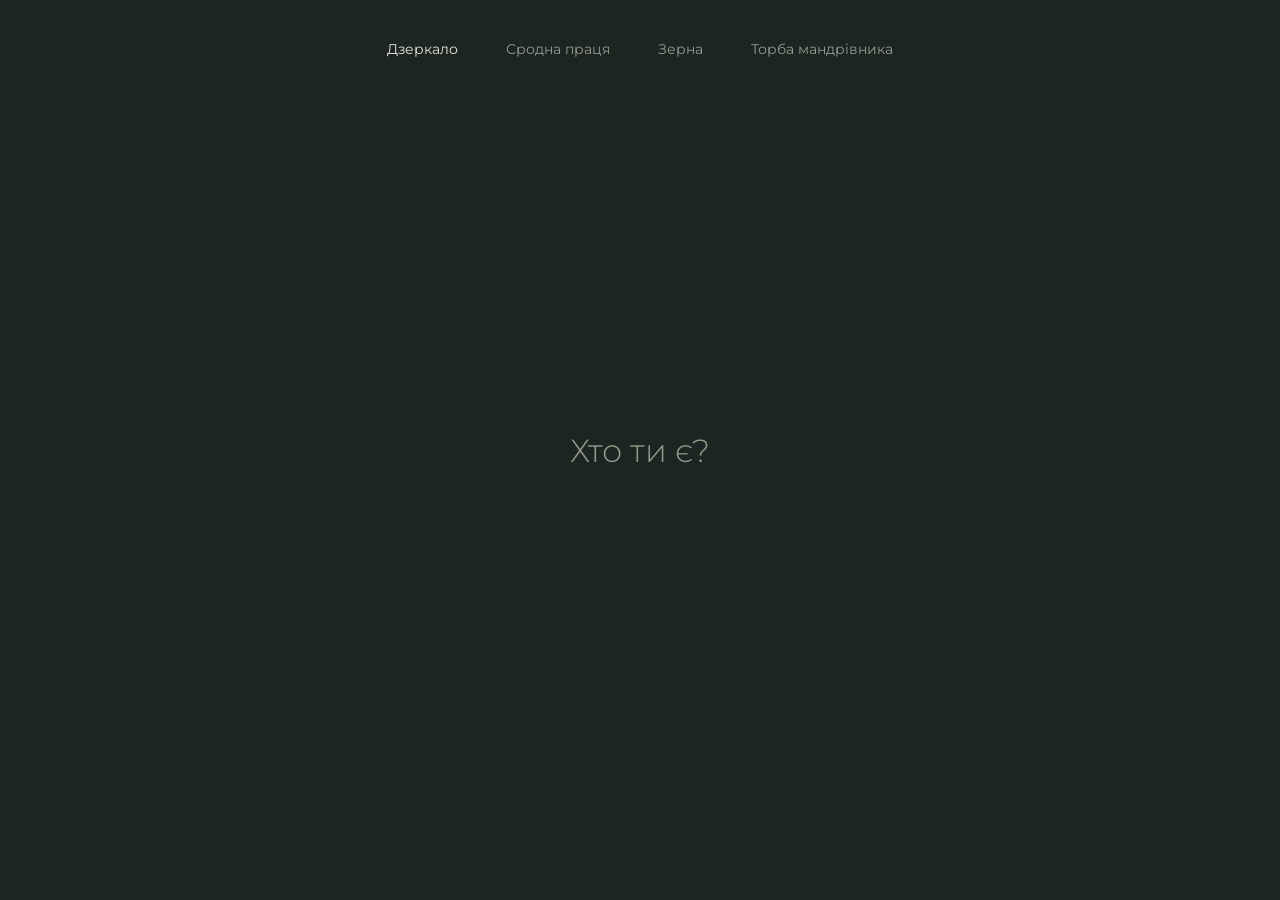
==== index.html @ 69d0675e "Додав HTML та CSS файли сайту" ====
<!DOCTYPE html>
<html lang="uk">
<head>
    <meta charset="UTF-8">
    <meta name="viewport" content="width=device-width, initial-scale=1.0">
    <title>Сковорода: Сад думок</title>
    <link rel="stylesheet" href="css/style.css">
    <link rel="preconnect" href="https://fonts.googleapis.com">
    <link rel="preconnect" href="https://fonts.gstatic.com" crossorigin>
    <link href="https://fonts.googleapis.com/css2?family=Montserrat:wght@300;400&family=Lora:ital@1&display=swap" rel="stylesheet">
</head>
<body>
    <header id="main-header"></header>
    <main class="mirror-container">
        <div id="mirror" class="mirror">
            <h1 id="mirror-question">Хто ти є?</h1>
        </div>
        <div id="quote-container" class="quote-container"></div>
    </main>
    <script src="js/main.js"></script>
</body>
</html>
---- css/style.css ----
:root {
    --night-sky: #1c2522; /* Deep dark green/blue */
    --linen: #e8e4d8; /* Off-white, like linen */
    --moss: #94998c; /* Muted green */
    --clay: #a67b5b; /* Earthy brown/clay */
    --font-main: 'Montserrat', sans-serif;
    --font-accent: 'Lora', serif;
}

* {
    box-sizing: border-box;
    margin: 0;
    padding: 0;
}

body {
    background-color: var(--night-sky);
    color: var(--linen);
    font-family: var(--font-main);
    display: flex;
    flex-direction: column;
    min-height: 100vh;
    overflow: hidden; /* Prevents scrollbars during animations */
}

/* Header and Navigation */
#main-header {
    width: 100%;
    padding: 2rem;
    position: fixed; /* Keep nav visible */
    top: 0;
    left: 0;
    z-index: 100;
}

nav {
    display: flex;
    justify-content: center;
    gap: 2rem;
}

nav a {
    color: var(--moss);
    text-decoration: none;
    font-size: 0.9rem;
    padding: 0.5rem;
    transition: color 0.3s ease;
}

nav a:hover, nav a.active {
    color: var(--linen);
}

/* Main Content Area */
main {
    flex-grow: 1;
    display: flex;
    justify-content: center;
    align-items: center;
    text-align: center;
    position: relative;
}

/* Mirror Page Specifics */
.mirror-container {
    perspective: 1000px;
}

#mirror {
    cursor: pointer;
    transition: opacity 1s ease-out, transform 1s ease-out;
}

#mirror-question {
    font-weight: 300;
    font-size: 2rem;
    color: var(--moss);
    transition: color 0.5s;
}

#mirror:hover #mirror-question {
    color: var(--linen);
}

/* Quote styles */
.quote-container {
    position: absolute;
    top: 50%;
    left: 50%;
    transform: translate(-50%, -50%);
    width: 80%;
    max-width: 600px;
}

.quote-text {
    font-family: var(--font-accent);
    font-size: 1.5rem;
    font-style: italic;
    line-height: 1.6;
    color: var(--linen);
    opacity: 0;
    transform: scale(0.95) translateZ(-50px);
    transition: opacity 2s ease-in-out, transform 2s ease-in-out;
}

.quote-text.visible {
    opacity: 1;
    transform: scale(1) translateZ(0);
}

/* Fade out effect for the question */
.fade-out {
    opacity: 0 !important;
    transform: scale(1.1);
}

/* Reflection Page Styles */
.reflection-container {
    padding: 6rem 2rem 2rem; /* Padding top to be below the fixed header */
    width: 100%;
    max-width: 800px;
    overflow-y: auto;
}

.page-title {
    font-size: 2.5rem;
    font-weight: 400;
    color: var(--linen);
    margin-bottom: 1rem;
}

.page-intro {
    font-size: 1rem;
    color: var(--moss);
    margin-bottom: 3rem;
    max-width: 600px;
    margin-left: auto;
    margin-right: auto;
}

.question-block {
    margin-bottom: 2rem;
    text-align: left;
}

.question-block label {
    display: block;
    margin-bottom: 0.75rem;
    font-size: 1.1rem;
    color: var(--linen);
}

.reflection-input {
    width: 100%;
    background-color: transparent;
    border: none;
    border-bottom: 1px solid var(--moss);
    padding: 0.5rem;
    font-family: var(--font-main);
    font-size: 1.2rem;
    color: var(--linen);
    outline: none;
    transition: border-color 0.3s ease;
}

.reflection-input:focus {
    border-bottom-color: var(--linen);
}

.reflection-button {
    display: inline-block;
    background-color: transparent;
    border: 1px solid var(--moss);
    color: var(--moss);
    padding: 0.8rem 1.5rem;
    font-family: var(--font-main);
    font-size: 1rem;
    text-decoration: none;
    cursor: pointer;
    margin-top: 2rem;
    transition: background-color 0.3s ease, color 0.3s ease;
}

.reflection-button:hover {
    background-color: var(--moss);
    color: var(--night-sky);
}

#result-section {
    text-align: center;
    animation: fadeIn 1.5s ease-in-out;
}

#result-section.hidden {
    display: none;
}

#result-title {
    font-family: var(--font-accent);
    font-style: italic;
    font-size: 1.8rem;
    color: var(--linen);
    margin-bottom: 2rem;
}

#result-content p {
    margin-bottom: 1.5rem;
    line-height: 1.7;
    color: var(--linen);
    text-align: left;
}

#result-content strong {
    font-weight: 600;
    color: var(--linen); /* Making fable titles stand out a bit more */
}

/* General utility classes */
.hidden {
    display: none;
}

@keyframes fadeIn {
    from { opacity: 0; transform: translateY(20px); }
    to { opacity: 1; transform: translateY(0); }
}
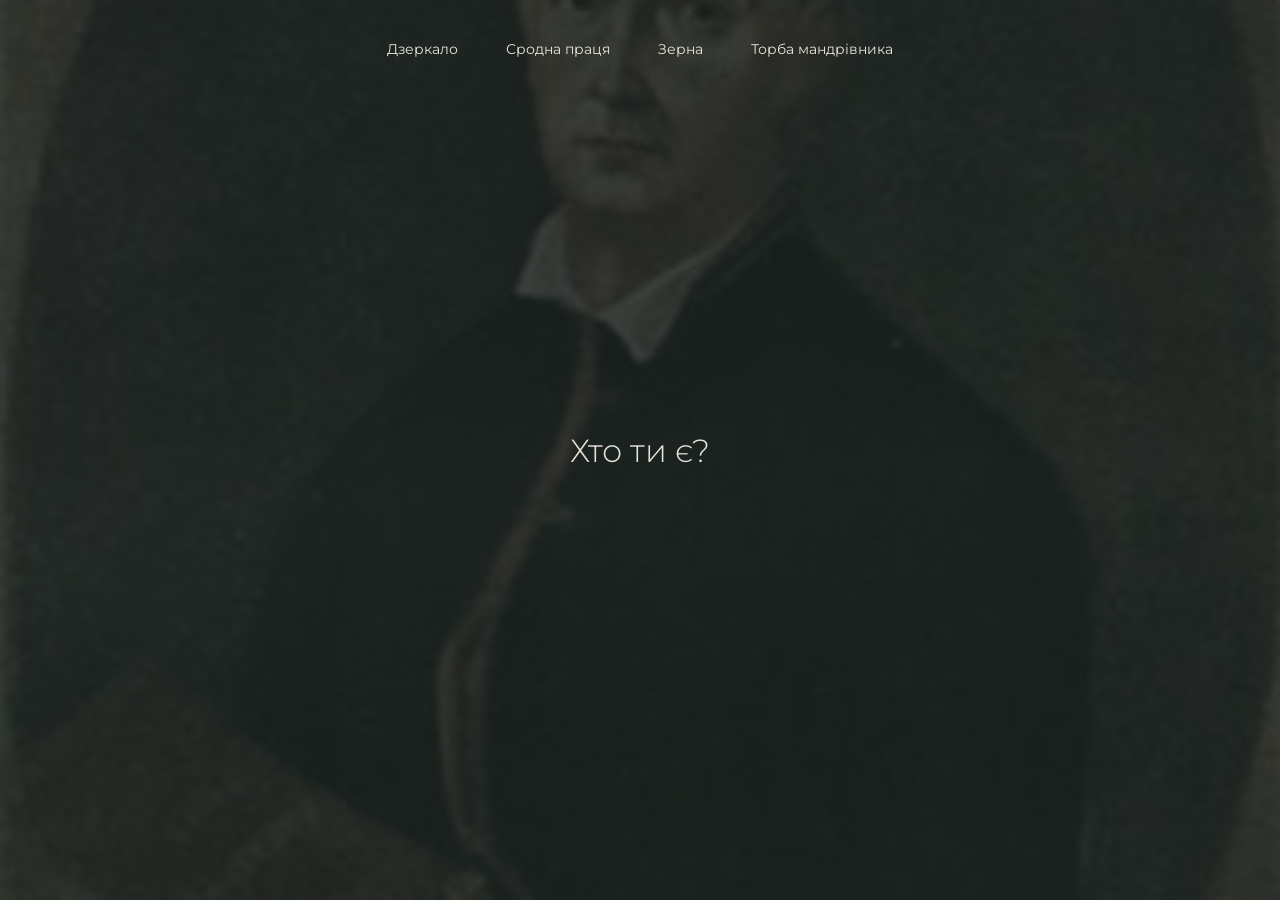
==== commit 2b052c4b: "css" ====
--- a/index.html
+++ b/index.html
@@ -9,7 +9,7 @@
     <link rel="preconnect" href="https://fonts.gstatic.com" crossorigin>
     <link href="https://fonts.googleapis.com/css2?family=Montserrat:wght@300;400&family=Lora:ital@1&display=swap" rel="stylesheet">
 </head>
-<body>
+<body class="page-index">
     <header id="main-header"></header>
     <main class="mirror-container">
         <div id="mirror" class="mirror">
--- a/css/style.css
+++ b/css/style.css
@@ -1,10 +1,14 @@
 :root {
     --night-sky: #1c2522; /* Deep dark green/blue */
-    --linen: #e8e4d8; /* Off-white, like linen */
+    --light-text: #e8e4d8; /* Off-white, like linen, for main text */
     --moss: #94998c; /* Muted green */
     --clay: #a67b5b; /* Earthy brown/clay */
     --font-main: 'Montserrat', sans-serif;
     --font-accent: 'Lora', serif;
+
+    /* Derived variables for consistency */
+    --linen: var(--light-text); /* Alias for backward compatibility if needed */
+    --clay-transparent: rgba(166, 123, 91, 0.5); /* Clay color with 50% opacity */
 }
 
 * {
@@ -15,13 +19,34 @@
 
 body {
     background-color: var(--night-sky);
-    color: var(--linen);
+    color: var(--light-text);
     font-family: var(--font-main);
     display: flex;
     flex-direction: column;
     min-height: 100vh;
     overflow: hidden; /* Prevents scrollbars during animations */
-}
+    background-size: cover;
+    background-position: center center;
+    background-attachment: fixed;
+    position: relative;
+    z-index: 0;
+}
+
+body::before {
+    content: '';
+    position: fixed;
+    top: 0; left: 0; right: 0; bottom: 0;
+    background-color: rgba(28, 37, 34, 0.85); /* var(--night-sky) with opacity */
+    z-index: -1;
+}
+
+/* --- Page-specific backgrounds --- */
+/* Вам потрібно знайти зображення та зберегти їх у папку assets */
+.page-index { background-image: url('../assets/background-main.jpg'); } /* Наприклад, портрет Сковороди */
+.page-srodna-pratsia { background-image: url('../assets/background-work.jpg'); } /* Наприклад, побутова сцена, стіл з книгами */
+.page-zerna { background-image: url('../assets/background-nature.jpg'); } /* Наприклад, поле, природа */
+.page-torba { background-image: url('../assets/background-road.jpg'); } /* Наприклад, дорога, що веде в далечінь */
+
 
 /* Header and Navigation */
 #main-header {
@@ -40,11 +65,11 @@
 }
 
 nav a {
-    color: var(--moss);
+    color: var(--light-text);
     text-decoration: none;
     font-size: 0.9rem;
     padding: 0.5rem;
-    transition: color 0.3s ease;
+    transition: color 0.3s ease, transform 0.3s ease;
 }
 
 nav a:hover, nav a.active {
@@ -74,12 +99,12 @@
 #mirror-question {
     font-weight: 300;
     font-size: 2rem;
-    color: var(--moss);
+    color: var(--light-text);
     transition: color 0.5s;
 }
 
 #mirror:hover #mirror-question {
-    color: var(--linen);
+    color: var(--light-text);
 }
 
 /* Quote styles */
@@ -97,7 +122,7 @@
     font-size: 1.5rem;
     font-style: italic;
     line-height: 1.6;
-    color: var(--linen);
+    color: var(--light-text);
     opacity: 0;
     transform: scale(0.95) translateZ(-50px);
     transition: opacity 2s ease-in-out, transform 2s ease-in-out;
@@ -118,20 +143,19 @@
 .reflection-container {
     padding: 6rem 2rem 2rem; /* Padding top to be below the fixed header */
     width: 100%;
-    max-width: 800px;
     overflow-y: auto;
 }
 
 .page-title {
     font-size: 2.5rem;
     font-weight: 400;
-    color: var(--linen);
+    color: var(--light-text);
     margin-bottom: 1rem;
 }
 
 .page-intro {
     font-size: 1rem;
-    color: var(--moss);
+    color: var(--light-text);
     margin-bottom: 3rem;
     max-width: 600px;
     margin-left: auto;
@@ -147,7 +171,7 @@
     display: block;
     margin-bottom: 0.75rem;
     font-size: 1.1rem;
-    color: var(--linen);
+    color: var(--light-text);
 }
 
 .reflection-input {
@@ -158,13 +182,13 @@
     padding: 0.5rem;
     font-family: var(--font-main);
     font-size: 1.2rem;
-    color: var(--linen);
+    color: var(--light-text);
     outline: none;
     transition: border-color 0.3s ease;
 }
 
 .reflection-input:focus {
-    border-bottom-color: var(--linen);
+    border-bottom-color: var(--light-text);
 }
 
 .reflection-button {
@@ -199,20 +223,20 @@
     font-family: var(--font-accent);
     font-style: italic;
     font-size: 1.8rem;
-    color: var(--linen);
+    color: var(--light-text);
     margin-bottom: 2rem;
 }
 
 #result-content p {
     margin-bottom: 1.5rem;
     line-height: 1.7;
-    color: var(--linen);
+    color: var(--light-text);
     text-align: left;
 }
 
 #result-content strong {
     font-weight: 600;
-    color: var(--linen); /* Making fable titles stand out a bit more */
+    color: var(--light-text); /* Making fable titles stand out a bit more */
 }
 
 /* General utility classes */
@@ -224,4 +248,3 @@
     from { opacity: 0; transform: translateY(20px); }
     to { opacity: 1; transform: translateY(0); }
 }
-
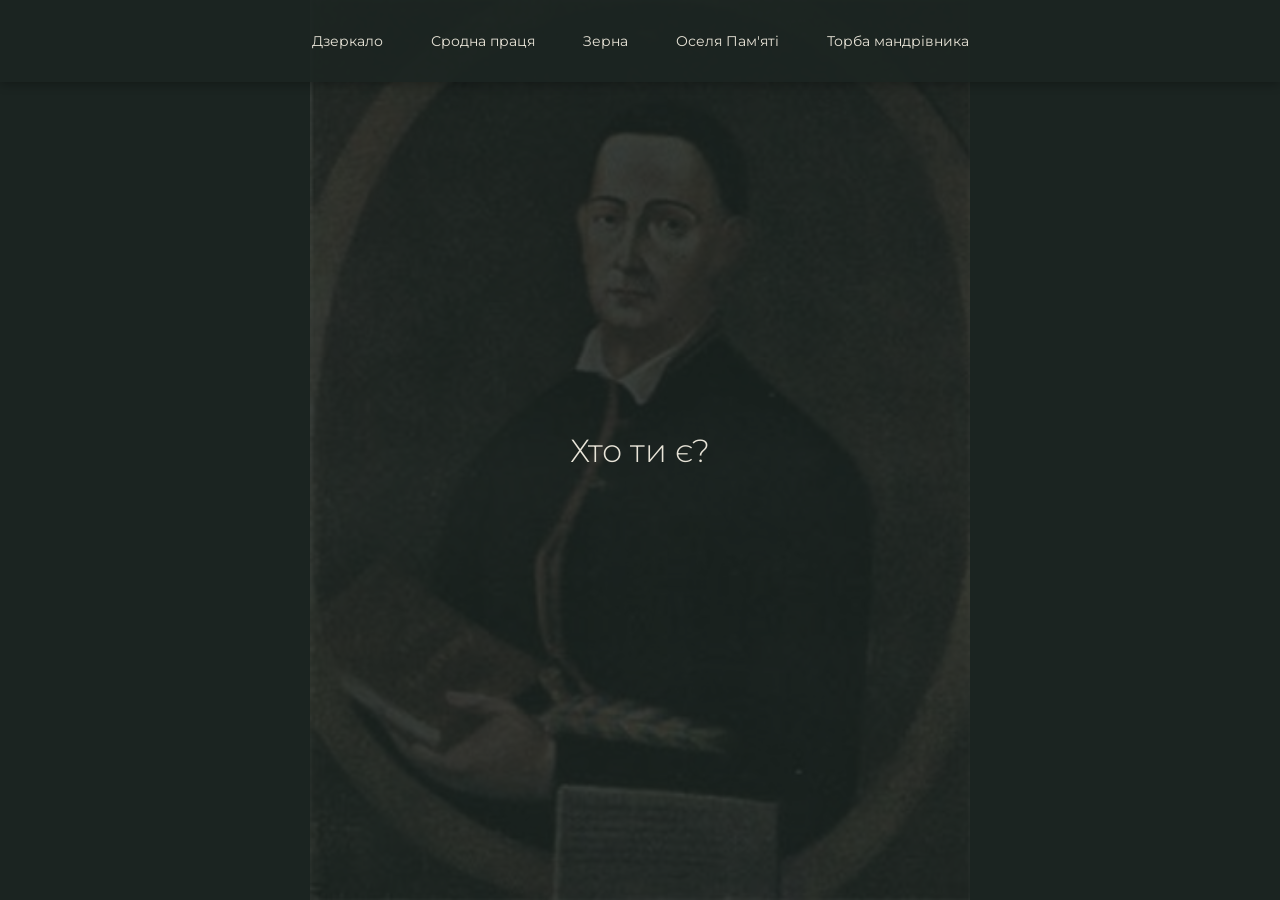
==== commit f79ae883: "title" ====
--- a/index.html
+++ b/index.html
@@ -3,7 +3,7 @@
 <head>
     <meta charset="UTF-8">
     <meta name="viewport" content="width=device-width, initial-scale=1.0">
-    <title>Сковорода: Сад думок</title>
+    <title>Григорій Сковорода: Сад думок</title>
     <link rel="stylesheet" href="css/style.css">
     <link rel="preconnect" href="https://fonts.googleapis.com">
     <link rel="preconnect" href="https://fonts.gstatic.com" crossorigin>
--- a/css/style.css
+++ b/css/style.css
@@ -24,7 +24,7 @@
     display: flex;
     flex-direction: column;
     min-height: 100vh;
-    overflow: hidden; /* Prevents scrollbars during animations */
+   
     background-size: cover;
     background-position: center center;
     background-attachment: fixed;
@@ -42,20 +42,23 @@
 
 /* --- Page-specific backgrounds --- */
 /* Вам потрібно знайти зображення та зберегти їх у папку assets */
-.page-index { background-image: url('../assets/background-main.jpg'); } /* Наприклад, портрет Сковороди */
+.page-index { background-image: url('../assets/background-main.jpg');     background-size: contain;
+    background-repeat: no-repeat;} /* Наприклад, портрет Сковороди */
 .page-srodna-pratsia { background-image: url('../assets/background-work.jpg'); } /* Наприклад, побутова сцена, стіл з книгами */
 .page-zerna { background-image: url('../assets/background-nature.jpg'); } /* Наприклад, поле, природа */
 .page-torba { background-image: url('../assets/background-road.jpg'); } /* Наприклад, дорога, що веде в далечінь */
-
+.page-oselia-pamiati { background-image: url('../assets/background-musem.jpg'); } 
 
 /* Header and Navigation */
 #main-header {
     width: 100%;
-    padding: 2rem;
+    padding: 1.5rem 2rem; /* Adjusted padding */
     position: fixed; /* Keep nav visible */
     top: 0;
     left: 0;
     z-index: 100;
+    background-color: rgba(28, 37, 34, 0.9); /* Semi-transparent night-sky */
+    box-shadow: 0 2px 10px rgba(0, 0, 0, 0.3); /* Subtle shadow */
 }
 
 nav {
@@ -141,9 +144,11 @@
 
 /* Reflection Page Styles */
 .reflection-container {
-    padding: 6rem 2rem 2rem; /* Padding top to be below the fixed header */
+    padding: 8rem 2rem 2rem; /* Adjusted padding-top to account for fixed header */
     width: 100%;
     overflow-y: auto;
+    max-width: 900px; /* Limit width for better readability */
+    margin: 0 auto; /* Center the container */
 }
 
 .page-title {
@@ -248,3 +253,104 @@
     from { opacity: 0; transform: translateY(20px); }
     to { opacity: 1; transform: translateY(0); }
 }
+
+/* --- Mobile Navigation --- */
+.nav-toggle {
+    display: none;
+    position: absolute;
+    top: 2rem;
+    right: 2rem;
+    z-index: 1000;
+    cursor: pointer;
+    background: transparent;
+    border: 0;
+    width: 2rem;
+    height: 2rem;
+}
+
+.hamburger {
+    display: block;
+    position: relative;
+    width: 2rem;
+    height: 3px;
+    background: var(--light-text);
+    transition: transform 0.3s ease-in-out;
+}
+
+.hamburger::before,
+.hamburger::after {
+    content: '';
+    position: absolute;
+    left: 0;
+    width: 100%;
+    height: 3px;
+    background: var(--light-text);
+    transition: transform 0.3s ease-in-out, top 0.3s ease-in-out, bottom 0.3s ease-in-out;
+}
+
+.hamburger::before {
+    top: -10px;
+}
+
+.hamburger::after {
+    bottom: -10px;
+}
+
+#main-header.nav-open .hamburger {
+    transform: rotate(45deg);
+}
+
+#main-header.nav-open .hamburger::before {
+    top: 0;
+    transform: rotate(90deg);
+}
+
+#main-header.nav-open .hamburger::after {
+    bottom: 0;
+    transform: rotate(90deg);
+}
+
+
+@media (max-width: 768px) {
+    .nav-toggle {
+        display: block;
+    }
+
+    nav {
+        position: fixed;
+        top: 0;
+        left: 0;
+        right: 0;
+        bottom: 0;
+        background-color: rgba(28, 37, 34, 0.98);
+        flex-direction: column;
+        align-items: center;
+        justify-content: center;
+        transform: translateX(100%);
+        transition: transform 0.4s cubic-bezier(0.23, 1, 0.32, 1);
+        gap: 2.5rem;
+    }
+
+    #main-header.nav-open nav {
+        transform: translateX(0);
+    }
+
+    nav a {
+        font-size: 1.5rem;
+        opacity: 0;
+        transform: translateY(20px);
+        transition: opacity 0.4s ease, transform 0.4s ease;
+    }
+
+    #main-header.nav-open nav a {
+        opacity: 1;
+        transform: translateY(0);
+    }
+
+    /* Staggered animation for links */
+    #main-header.nav-open nav a:nth-child(1) { transition-delay: 0.1s; }
+    #main-header.nav-open nav a:nth-child(2) { transition-delay: 0.2s; }
+    #main-header.nav-open nav a:nth-child(3) { transition-delay: 0.3s; }
+    #main-header.nav-open nav a:nth-child(4) { transition-delay: 0.4s; }
+    #main-header.nav-open nav a:nth-child(5) { transition-delay: 0.5s; }
+}
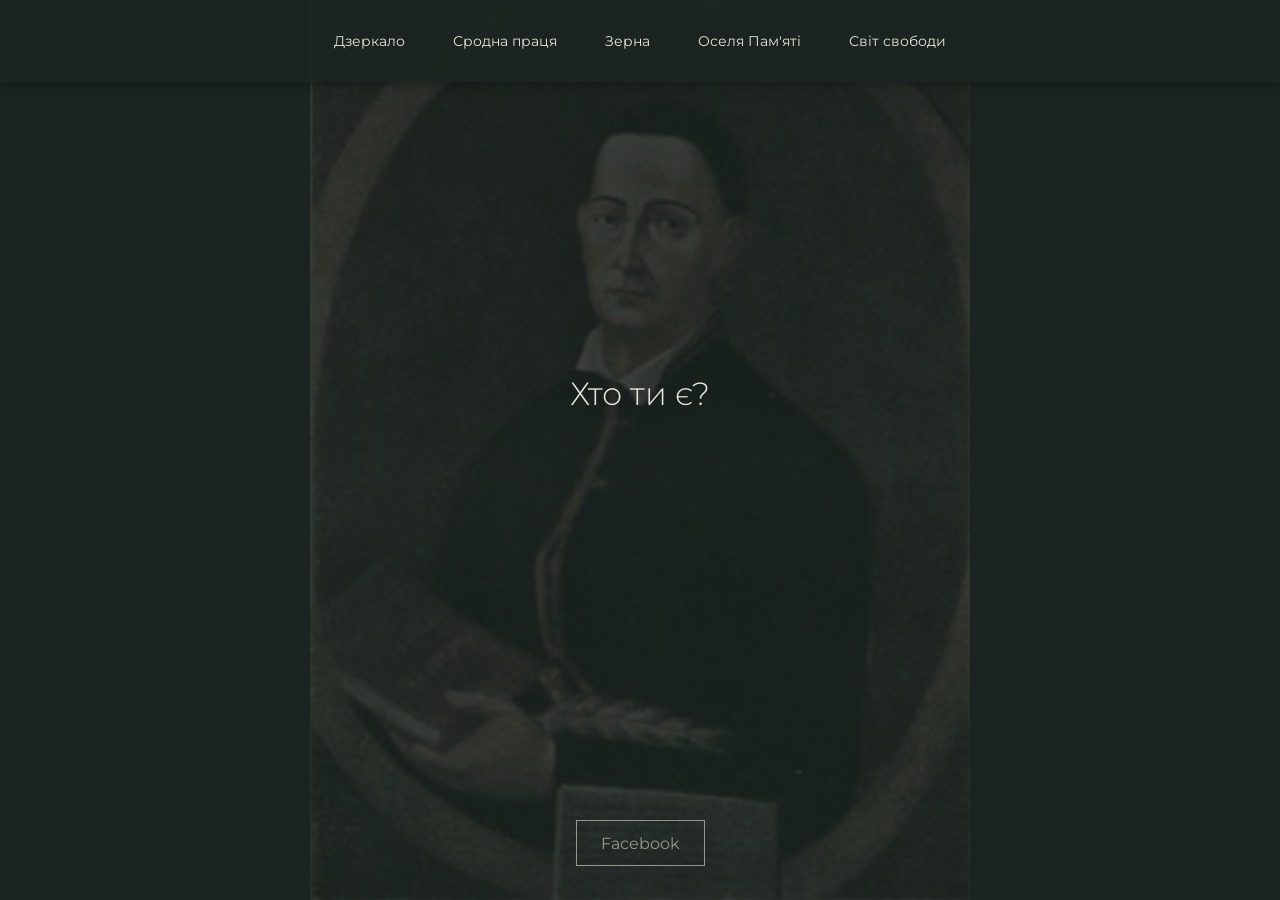
==== commit e84e8b31: "foter" ====
--- a/index.html
+++ b/index.html
@@ -17,6 +17,7 @@
         </div>
         <div id="quote-container" class="quote-container"></div>
     </main>
+    <div id="main-footer"></div>
     <script src="js/main.js"></script>
 </body>
 </html>
--- a/css/style.css
+++ b/css/style.css
@@ -46,8 +46,9 @@
     background-repeat: no-repeat;} /* Наприклад, портрет Сковороди */
 .page-srodna-pratsia { background-image: url('../assets/background-work.jpg'); } /* Наприклад, побутова сцена, стіл з книгами */
 .page-zerna { background-image: url('../assets/background-nature.jpg'); } /* Наприклад, поле, природа */
-.page-torba { background-image: url('../assets/background-road.jpg'); } /* Наприклад, дорога, що веде в далечінь */
-.page-oselia-pamiati { background-image: url('../assets/background-musem.jpg'); } 
+.page-svit-svobody { background-image: url('../assets/background-road.jpg'); } /* Наприклад, поле, природа */
+.page-oselia-pamiati { background-image: url('../assets/background-museum.jpg'); } 
+.page-404 { background-image: url('../assets/background-road.jpg'); } 
 
 /* Header and Navigation */
 #main-header {
@@ -83,6 +84,7 @@
 main {
     flex-grow: 1;
     display: flex;
+    flex-direction: column;
     justify-content: center;
     align-items: center;
     text-align: center;
@@ -354,3 +356,167 @@
     #main-header.nav-open nav a:nth-child(4) { transition-delay: 0.4s; }
     #main-header.nav-open nav a:nth-child(5) { transition-delay: 0.5s; }
 }
+
+/* --- Accordion Styles --- */
+.accordion {
+    width: 100%;
+    max-width: 800px;
+    margin: 2rem auto;
+    text-align: left;
+}
+
+.accordion-item {
+    border-bottom: 1px solid var(--moss);
+    transition: background-color 0.3s ease;
+}
+
+.accordion-item:first-of-type {
+    border-top: 1px solid var(--moss);
+}
+
+.accordion-header {
+    width: 100%;
+    background: transparent;
+    border: none;
+    padding: 1.5rem 1rem;
+    font-family: var(--font-main);
+    font-size: 1.3rem;
+    color: var(--light-text);
+    text-align: left;
+    cursor: pointer;
+    position: relative;
+    transition: color 0.3s ease;
+}
+
+.accordion-header::after {
+    content: '+';
+    position: absolute;
+    right: 1rem;
+    top: 50%;
+    transform: translateY(-50%);
+    font-size: 2rem;
+    font-weight: 300;
+    color: var(--moss);
+    transition: transform 0.3s ease, color 0.3s ease;
+}
+
+.accordion-item.active .accordion-header::after {
+    transform: translateY(-50%) rotate(45deg);
+}
+
+.accordion-item:hover .accordion-header {
+    color: var(--linen);
+}
+.accordion-item:hover .accordion-header::after {
+    color: var(--linen);
+}
+
+.accordion-content {
+    max-height: 0;
+    overflow: hidden;
+    transition: max-height 0.4s cubic-bezier(0.23, 1, 0.32, 1), padding 0.3s ease;
+    padding: 0 1.5rem;
+}
+
+.accordion-content p {
+    padding-bottom: 1.5rem;
+    line-height: 1.7;
+    color: var(--light-text);
+    opacity: 0;
+    transition: opacity 0.5s ease 0.1s;
+}
+
+.accordion-item.active .accordion-content {
+    max-height: 20rem; /* Adjust as needed */
+    padding-top: 0.5rem;
+}
+
+.accordion-item.active .accordion-content p {
+    opacity: 1;
+}
+
+.accordion-item-hidden {
+    display: none;
+    opacity: 0;
+    transition: opacity 0.8s ease-in-out;
+}
+
+.accordion-item-hidden.revealed {
+    display: block;
+    opacity: 1;
+}
+
+/* --- 404 Page Styles --- */
+.page-404 .lost-traveler-container {
+    display: flex;
+    flex-direction: column;
+    justify-content: center;
+    align-items: center;
+    gap: 2rem;
+    padding: 2rem;
+}
+
+.page-404 .traveler-silhouette {
+    max-width: 150px;
+    opacity: 0.7;
+    filter: drop-shadow(0 0 15px var(--clay-transparent));
+    animation: fadeIn 2s ease-in-out;
+}
+
+.page-404 .error-text-container {
+    max-width: 500px;
+}
+
+.page-404 .error-message {
+    font-family: var(--font-accent);
+    font-size: 1.3rem;
+    font-style: italic;
+    line-height: 1.7;
+    margin-bottom: 2.5rem;
+    animation: fadeIn 2.5s ease-in-out;
+}
+
+.page-404 .reflection-button {
+    animation: fadeIn 3s ease-in-out;
+}
+
+/* --- Footer Styles --- */
+#main-footer {
+    padding: 2rem;
+    text-align: center;
+}
+
+.footer-container {
+    position: relative;
+    height: 50px; /* Give the container some space */
+    display: flex;
+    justify-content: center;
+    align-items: center;
+}
+
+#fb-link {
+    display: inline-block;
+    border: 1px solid var(--moss);
+    color: var(--moss);
+    padding: 0.8rem 1.5rem;
+    text-decoration: none;
+    font-family: var(--font-main);
+    transition: transform 0.5s cubic-bezier(0.68, -0.55, 0.27, 1.55), background-color 0.3s ease, color 0.3s ease;
+    position: relative;
+    cursor: pointer;
+    white-space: nowrap; /* Prevent text from wrapping */
+}
+
+#fb-link:hover {
+    background-color: var(--moss);
+    color: var(--night-sky);
+}
+
+.catch-phrase {
+    display: none;
+    opacity: 0;
+    font-family: var(--font-accent);
+    font-style: italic;
+    transition: opacity 0.5s ease;
+}
+
